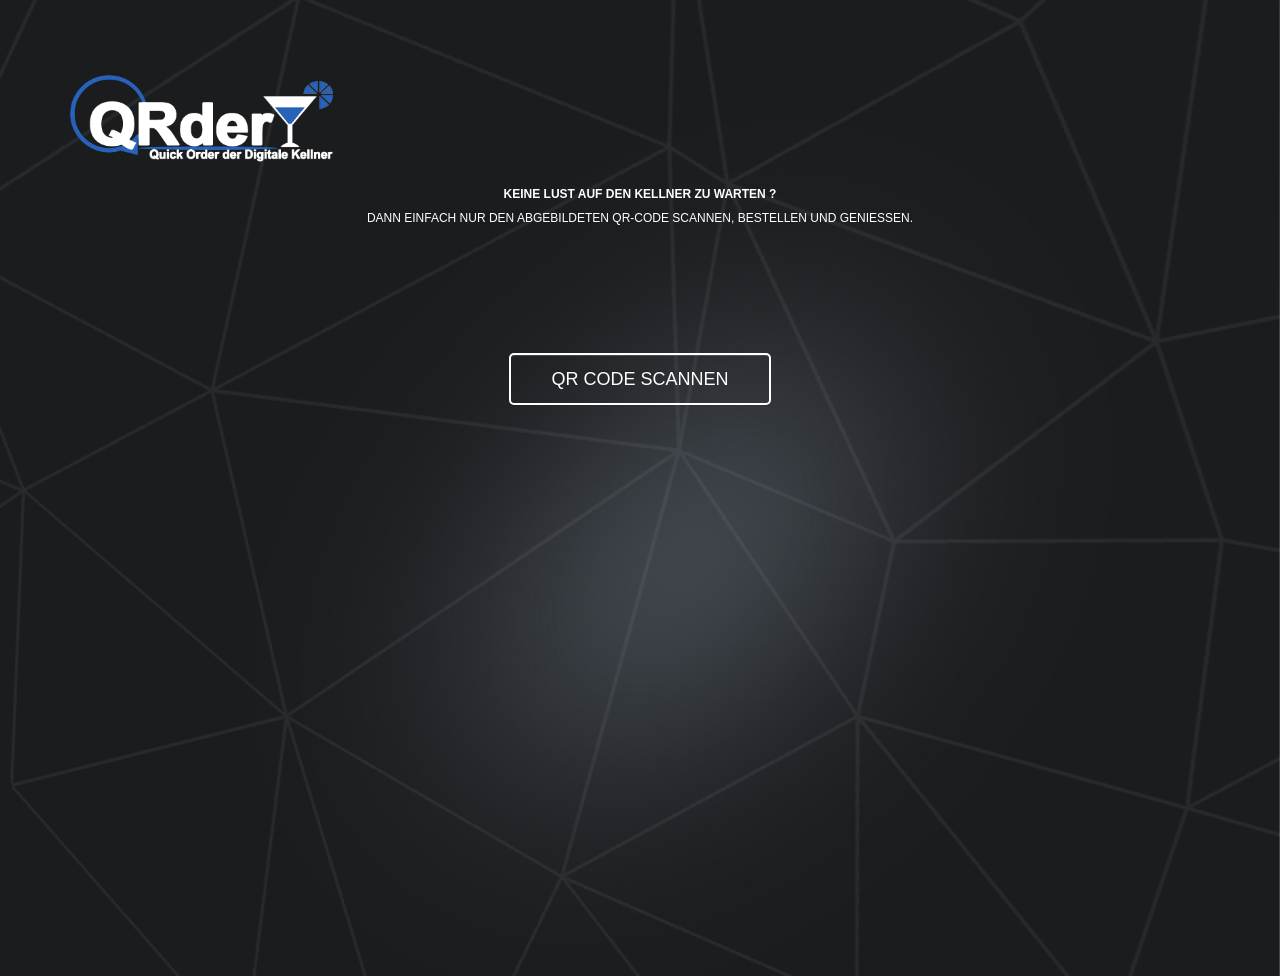
==== index.html @ 129c05bf "DataTest test" ====
<!DOCTYPE html>

<html>

<head>
    <title>QRder SCAN</title>
    <meta charset="UTF-8">
    <meta name="viewport" content="width=device-width, initial-scale=1, maximum-scale=1, user-scalable=no">
    <link href="assets/css/bootstrap.min.css" rel="stylesheet" type="text/css">
    <link href="assets/css/bootstrap-theme.min.css" rel="stylesheet" type="text/css">
    <link href='http://fonts.googleapis.com/css?family=Roboto:400,300,100,500,700' rel='stylesheet' type='text/css'>
    <link href="assets/css/simple-line-icons.css" rel="stylesheet" type="text/css">

    <link href="http://netdna.bootstrapcdn.com/font-awesome/4.1.0/css/font-awesome.min.css" rel="stylesheet" type="text/css">

    <link href="assets/css/style.css" rel="stylesheet" type="text/css">

    <link href="assets/css/custom.css" rel="stylesheet" type="text/css">
            <link rel="stylesheet" type="text/css" href="css/index.css" />


</head>

<body>

    <section id="topContainer">
        <div id="navigationWrap" class="container">
            <div class="row">
                <div class="col-lg-3"><img src="yellow/assets/img/logo.png" alt="QRderSCAN">
                </div>

            </div>

            <div class="alignTextCenter">
                <br>
                <br>
                <strong>Keine Lust auf den Kellner zu warten ?</strong>
                <br>
                <br>Dann einfach nur den abgebildeten QR-Code scannen, bestellen und genießen.<br><br>     
                <div id="results"></div>

            </div>
        </div>

        <div class="container">
            <div class="row slider"><span class="row newsletterSubmit text-center">
            <center><input type="button" id="startScan" class="btn-primary" value="QR CODE SCANNEN"><br>
            <br><div id="buynow"></div>

            </center></span>
            </div>

         </div>

        <div class="wireframe1"></div>
    </section>


    <!-- jQuery -->
    <script src="http://code.jquery.com/jquery-2.1.1.min.js" type="text/javascript"></script>

    <!-- QRSCAN -->
	<script type="text/javascript" src="cordova.js"></script>
    <script type="text/javascript" src="js/index.js"></script>
    <script>
    function doalert(obj) {
        alert(obj.getAttribute("results"));
        return false;
    }
</script>
    <!-- Easing -->
    <script src="assets/js/jquery.easing.1.3.js"></script>


    <!-- Theme JS -->
    <script src="assets/js/coretheme.min.js" type="text/javascript"></script>

    <!-- Start Color Switcher JS -->
    <!-- End Color Switcher JS -->

</body>

</html>

<!-- Localized -->
---- assets/css/simple-line-icons.css ----
@font-face {
	font-family: 'Simple-Line-Icons';
	src:url('../fonts/Simple-Line-Icons.eot');
	src:url('../fonts/Simple-Line-Icons-.eot#iefix') format('embedded-opentype'),
		url('../fonts/Simple-Line-Icons.woff') format('woff'),
		url('../fonts/Simple-Line-Icons.ttf') format('truetype'),
		url('../fonts/Simple-Line-Icons.svg#Simple-Line-Icons') format('svg');
	font-weight: normal;
	font-style: normal;
}

/* Use the following CSS code if you want to use data attributes for inserting your icons */
[data-icon]:before {
	font-family: 'Simple-Line-Icons';
	content: attr(data-icon);
	speak: none;
	font-weight: normal;
	font-variant: normal;
	text-transform: none;
	line-height: 1;
	-webkit-font-smoothing: antialiased;
	-moz-osx-font-smoothing: grayscale;
}

/* Use the following CSS code if you want to have a class per icon */
/*
Instead of a list of all class selectors,
you can use the generic selector below, but it's slower:
[class*="icon-"] {
*/
.icon-user-female, .icon-user-follow, .icon-user-following, .icon-user-unfollow, .icon-trophy, .icon-screen-smartphone, .icon-screen-desktop, .icon-plane, .icon-notebook, .icon-moustache, .icon-mouse, .icon-magnet, .icon-energy, .icon-emoticon-smile, .icon-disc, .icon-cursor-move, .icon-crop, .icon-credit-card, .icon-chemistry, .icon-user, .icon-speedometer, .icon-social-youtube, .icon-social-twitter, .icon-social-tumblr, .icon-social-facebook, .icon-social-dropbox, .icon-social-dribbble, .icon-shield, .icon-screen-tablet, .icon-magic-wand, .icon-hourglass, .icon-graduation, .icon-ghost, .icon-game-controller, .icon-fire, .icon-eyeglasses, .icon-envelope-open, .icon-envelope-letter, .icon-bell, .icon-badge, .icon-anchor, .icon-wallet, .icon-vector, .icon-speech, .icon-puzzle, .icon-printer, .icon-present, .icon-playlist, .icon-pin, .icon-picture, .icon-map, .icon-layers, .icon-handbag, .icon-globe-alt, .icon-globe, .icon-frame, .icon-folder-alt, .icon-film, .icon-feed, .icon-earphones-alt, .icon-earphones, .icon-drop, .icon-drawer, .icon-docs, .icon-directions, .icon-direction, .icon-diamond, .icon-cup, .icon-compass, .icon-call-out, .icon-call-in, .icon-call-end, .icon-calculator, .icon-bubbles, .icon-briefcase, .icon-book-open, .icon-basket-loaded, .icon-basket, .icon-bag, .icon-action-undo, .icon-action-redo, .icon-wrench, .icon-umbrella, .icon-trash, .icon-tag, .icon-support, .icon-size-fullscreen, .icon-size-actual, .icon-shuffle, .icon-share-alt, .icon-share, .icon-rocket, .icon-question, .icon-pie-chart, .icon-pencil, .icon-note, .icon-music-tone-alt, .icon-music-tone, .icon-microphone, .icon-loop, .icon-logout, .icon-login, .icon-list, .icon-like, .icon-home, .icon-grid, .icon-graph, .icon-equalizer, .icon-dislike, .icon-cursor, .icon-control-start, .icon-control-rewind, .icon-control-play, .icon-control-pause, .icon-control-forward, .icon-control-end, .icon-calendar, .icon-bulb, .icon-bar-chart, .icon-arrow-up, .icon-arrow-right, .icon-arrow-left, .icon-arrow-down, .icon-ban, .icon-bubble, .icon-camcorder, .icon-camera, .icon-check, .icon-clock, .icon-close, .icon-cloud-download, .icon-cloud-upload, .icon-doc, .icon-envelope, .icon-eye, .icon-flag, .icon-folder, .icon-heart, .icon-info, .icon-key, .icon-link, .icon-lock, .icon-lock-open, .icon-magnifier, .icon-magnifier-add, .icon-magnifier-remove, .icon-paper-clip, .icon-paper-plane, .icon-plus, .icon-pointer, .icon-power, .icon-refresh, .icon-reload, .icon-settings, .icon-star, .icon-symbol-female, .icon-symbol-male, .icon-target, .icon-volume-1, .icon-volume-2, .icon-volume-off, .icon-users {
	font-family: 'Simple-Line-Icons';
	speak: none;
	font-style: normal;
	font-weight: normal;
	font-variant: normal;
	text-transform: none;
	line-height: 1;
	-webkit-font-smoothing: antialiased;
}
.icon-user-female:before {
	content: "\e000";
}
.icon-user-follow:before {
	content: "\e002";
}
.icon-user-following:before {
	content: "\e003";
}
.icon-user-unfollow:before {
	content: "\e004";
}
.icon-trophy:before {
	content: "\e006";
}
.icon-screen-smartphone:before {
	content: "\e010";
}
.icon-screen-desktop:before {
	content: "\e011";
}
.icon-plane:before {
	content: "\e012";
}
.icon-notebook:before {
	content: "\e013";
}
.icon-moustache:before {
	content: "\e014";
}
.icon-mouse:before {
	content: "\e015";
}
.icon-magnet:before {
	content: "\e016";
}
.icon-energy:before {
	content: "\e020";
}
.icon-emoticon-smile:before {
	content: "\e021";
}
.icon-disc:before {
	content: "\e022";
}
.icon-cursor-move:before {
	content: "\e023";
}
.icon-crop:before {
	content: "\e024";
}
.icon-credit-card:before {
	content: "\e025";
}
.icon-chemistry:before {
	content: "\e026";
}
.icon-user:before {
	content: "\e005";
}
.icon-speedometer:before {
	content: "\e007";
}
.icon-social-youtube:before {
	content: "\e008";
}
.icon-social-twitter:before {
	content: "\e009";
}
.icon-social-tumblr:before {
	content: "\e00a";
}
.icon-social-facebook:before {
	content: "\e00b";
}
.icon-social-dropbox:before {
	content: "\e00c";
}
.icon-social-dribbble:before {
	content: "\e00d";
}
.icon-shield:before {
	content: "\e00e";
}
.icon-screen-tablet:before {
	content: "\e00f";
}
.icon-magic-wand:before {
	content: "\e017";
}
.icon-hourglass:before {
	content: "\e018";
}
.icon-graduation:before {
	content: "\e019";
}
.icon-ghost:before {
	content: "\e01a";
}
.icon-game-controller:before {
	content: "\e01b";
}
.icon-fire:before {
	content: "\e01c";
}
.icon-eyeglasses:before {
	content: "\e01d";
}
.icon-envelope-open:before {
	content: "\e01e";
}
.icon-envelope-letter:before {
	content: "\e01f";
}
.icon-bell:before {
	content: "\e027";
}
.icon-badge:before {
	content: "\e028";
}
.icon-anchor:before {
	content: "\e029";
}
.icon-wallet:before {
	content: "\e02a";
}
.icon-vector:before {
	content: "\e02b";
}
.icon-speech:before {
	content: "\e02c";
}
.icon-puzzle:before {
	content: "\e02d";
}
.icon-printer:before {
	content: "\e02e";
}
.icon-present:before {
	content: "\e02f";
}
.icon-playlist:before {
	content: "\e030";
}
.icon-pin:before {
	content: "\e031";
}
.icon-picture:before {
	content: "\e032";
}
.icon-map:before {
	content: "\e033";
}
.icon-layers:before {
	content: "\e034";
}
.icon-handbag:before {
	content: "\e035";
}
.icon-globe-alt:before {
	content: "\e036";
}
.icon-globe:before {
	content: "\e037";
}
.icon-frame:before {
	content: "\e038";
}
.icon-folder-alt:before {
	content: "\e039";
}
.icon-film:before {
	content: "\e03a";
}
.icon-feed:before {
	content: "\e03b";
}
.icon-earphones-alt:before {
	content: "\e03c";
}
.icon-earphones:before {
	content: "\e03d";
}
.icon-drop:before {
	content: "\e03e";
}
.icon-drawer:before {
	content: "\e03f";
}
.icon-docs:before {
	content: "\e040";
}
.icon-directions:before {
	content: "\e041";
}
.icon-direction:before {
	content: "\e042";
}
.icon-diamond:before {
	content: "\e043";
}
.icon-cup:before {
	content: "\e044";
}
.icon-compass:before {
	content: "\e045";
}
.icon-call-out:before {
	content: "\e046";
}
.icon-call-in:before {
	content: "\e047";
}
.icon-call-end:before {
	content: "\e048";
}
.icon-calculator:before {
	content: "\e049";
}
.icon-bubbles:before {
	content: "\e04a";
}
.icon-briefcase:before {
	content: "\e04b";
}
.icon-book-open:before {
	content: "\e04c";
}
.icon-basket-loaded:before {
	content: "\e04d";
}
.icon-basket:before {
	content: "\e04e";
}
.icon-bag:before {
	content: "\e04f";
}
.icon-action-undo:before {
	content: "\e050";
}
.icon-action-redo:before {
	content: "\e051";
}
.icon-wrench:before {
	content: "\e052";
}
.icon-umbrella:before {
	content: "\e053";
}
.icon-trash:before {
	content: "\e054";
}
.icon-tag:before {
	content: "\e055";
}
.icon-support:before {
	content: "\e056";
}
.icon-size-fullscreen:before {
	content: "\e057";
}
.icon-size-actual:before {
	content: "\e058";
}
.icon-shuffle:before {
	content: "\e059";
}
.icon-share-alt:before {
	content: "\e05a";
}
.icon-share:before {
	content: "\e05b";
}
.icon-rocket:before {
	content: "\e05c";
}
.icon-question:before {
	content: "\e05d";
}
.icon-pie-chart:before {
	content: "\e05e";
}
.icon-pencil:before {
	content: "\e05f";
}
.icon-note:before {
	content: "\e060";
}
.icon-music-tone-alt:before {
	content: "\e061";
}
.icon-music-tone:before {
	content: "\e062";
}
.icon-microphone:before {
	content: "\e063";
}
.icon-loop:before {
	content: "\e064";
}
.icon-logout:before {
	content: "\e065";
}
.icon-login:before {
	content: "\e066";
}
.icon-list:before {
	content: "\e067";
}
.icon-like:before {
	content: "\e068";
}
.icon-home:before {
	content: "\e069";
}
.icon-grid:before {
	content: "\e06a";
}
.icon-graph:before {
	content: "\e06b";
}
.icon-equalizer:before {
	content: "\e06c";
}
.icon-dislike:before {
	content: "\e06d";
}
.icon-cursor:before {
	content: "\e06e";
}
.icon-control-start:before {
	content: "\e06f";
}
.icon-control-rewind:before {
	content: "\e070";
}
.icon-control-play:before {
	content: "\e071";
}
.icon-control-pause:before {
	content: "\e072";
}
.icon-control-forward:before {
	content: "\e073";
}
.icon-control-end:before {
	content: "\e074";
}
.icon-calendar:before {
	content: "\e075";
}
.icon-bulb:before {
	content: "\e076";
}
.icon-bar-chart:before {
	content: "\e077";
}
.icon-arrow-up:before {
	content: "\e078";
}
.icon-arrow-right:before {
	content: "\e079";
}
.icon-arrow-left:before {
	content: "\e07a";
}
.icon-arrow-down:before {
	content: "\e07b";
}
.icon-ban:before {
	content: "\e07c";
}
.icon-bubble:before {
	content: "\e07d";
}
.icon-camcorder:before {
	content: "\e07e";
}
.icon-camera:before {
	content: "\e07f";
}
.icon-check:before {
	content: "\e080";
}
.icon-clock:before {
	content: "\e081";
}
.icon-close:before {
	content: "\e082";
}
.icon-cloud-download:before {
	content: "\e083";
}
.icon-cloud-upload:before {
	content: "\e084";
}
.icon-doc:before {
	content: "\e085";
}
.icon-envelope:before {
	content: "\e086";
}
.icon-eye:before {
	content: "\e087";
}
.icon-flag:before {
	content: "\e088";
}
.icon-folder:before {
	content: "\e089";
}
.icon-heart:before {
	content: "\e08a";
}
.icon-info:before {
	content: "\e08b";
}
.icon-key:before {
	content: "\e08c";
}
.icon-link:before {
	content: "\e08d";
}
.icon-lock:before {
	content: "\e08e";
}
.icon-lock-open:before {
	content: "\e08f";
}
.icon-magnifier:before {
	content: "\e090";
}
.icon-magnifier-add:before {
	content: "\e091";
}
.icon-magnifier-remove:before {
	content: "\e092";
}
.icon-paper-clip:before {
	content: "\e093";
}
.icon-paper-plane:before {
	content: "\e094";
}
.icon-plus:before {
	content: "\e095";
}
.icon-pointer:before {
	content: "\e096";
}
.icon-power:before {
	content: "\e097";
}
.icon-refresh:before {
	content: "\e098";
}
.icon-reload:before {
	content: "\e099";
}
.icon-settings:before {
	content: "\e09a";
}
.icon-star:before {
	content: "\e09b";
}
.icon-symbol-female:before {
	content: "\e09c";
}
.icon-symbol-male:before {
	content: "\e09d";
}
.icon-target:before {
	content: "\e09e";
}
.icon-volume-1:before {
	content: "\e09f";
}
.icon-volume-2:before {
	content: "\e0a0";
}
.icon-volume-off:before {
	content: "\e0a1";
}
.icon-users:before {
	content: "\e001";
}
/* Localized */
---- assets/css/style.css ----
/**
 * * * * * * * * * * * * * * * * * * * * *  
 * * CORE THEME STYLESHEET * * * * * * * *
 * * TABLE OF CONTENTS * * * * * * * * * *
 * * * * * * * * * * * * * * * * * * * * *
 * * * * * * * * * * * * * * * * * * * * *
 * 1. GENERAL
 * 2. HEADER SECTION
 * 3. GENERAL SECTION STYLES
 * 4. SECTION TYPO & DETAILS
 * 5. SEPARATORS
 * 6. ICON COLUMNS
 * 7. BUTTONS / GET APP            
 * 8. REVIEWS
 * 9. SCREENS
 * 10. DEMO
 * 11. FORMS
 * 12. FOOTER
 * 13. RESPONSIVE
 * * * * * * * * * * * * * * * * * * * * */
/**
 *
 * 
 * 1. GENERAL
 *
 * 
 */
html, body, div, span, object, iframe,
h1, h2, h3, h4, h5, h6, p, blockquote, pre,
abbr, address, cite, code,
del, dfn, em, img, ins, kbd, q, samp,
small, strong, sub, sup, var,
b, i,
dl, dt, dd, ol, ul, li,
fieldset, form, label, legend,
table, caption, tbody, tfoot, thead, tr, th, td,
article, aside, canvas, details, figcaption, figure,
footer, header, hgroup, menu, nav, section, summary,
time, mark, audio, video {
  margin: 0;
  padding: 0;
  border: 0;
  outline: 0;
  font-size: 100%;
  vertical-align: baseline;
  background: transparent;
}

body {
  line-height: 1;
  background: #fff;
  font-family: 'Roboto', sans-serif;
}

article, aside, details, figcaption, figure,
footer, header, hgroup, menu, nav, section {
  display: block;
}

nav ul {
  list-style: none;
}

blockquote, q {
  quotes: none;
}

blockquote:before, blockquote:after,
q:before, q:after {
  content: '';
  content: none;
}

a {
  margin: 0;
  padding: 0;
  font-size: 100%;
  vertical-align: baseline;
  background: transparent;
  text-decoration: none;
  color: #ffff33;
  transition: color 0.5s;
  -webkit-transition: color 0.5s;
}

a:hover, a:active, a:focus {
  outline: 0;
}

a:hover {
  color: #474c51;
  text-decoration: none;
}

ins {
  background-color: #ff9;
  color: #000;
  text-decoration: none;
}

mark {
  background-color: #ff9;
  color: #000;
  font-style: italic;
  font-weight: bold;
}

del {
  text-decoration: line-through;
}

img {
  max-width: 100%;
}

abbr[title], dfn[title] {
  border-bottom: 1px dotted;
  cursor: help;
}

table {
  border-collapse: collapse;
  border-spacing: 0;
}

hr {
  display: block;
  height: 1px;
  border: 0;
  border-top: 1px solid #ccc;
  margin: 1em 0;
  padding: 0;
}

input, select {
  vertical-align: middle;
}

.clear {
  clear: both;
}

h1 {
  font-size: 42px;
}

h2 {
  font-size: 34px;
}

h3 {
  font-size: 28px;
}

h4 {
  font-size: 22px;
}

h5 {
  font-size: 16px;
}

h6 {
  font-size: 8px;
}

/**
 *
 * 
 * 2. HEADER SECTION (menu&slider)
 *
 * 
 */
#topContainer {
  background: url("../img/background.jpg") no-repeat center;
  background-size: cover;
  overflow: hidden;
  -webkit-transform-style: preserve-3d;
  transform-style: preserve-3d;
  backface-visibility: hidden;
  perspective: 2000px;
}

.wireframe1 {
  width: 100%;
  height: 100%;
  background: url("../img/wireframe.png") 0 0 repeat;
  position: absolute;
  top: 0;
  z-index: 2;
  transform: scale(1.2, 1.2);
  -webkit-animation: mymove 60s infinite linear;
  animation: mymove 60s infinite linear;
  backface-visibility: hidden;
}

@-webkit-keyframes mymove {
  0% {
    background-position: 0% 0%;
  }
  48% {
    background-position: 950px -530px;
  }
  50% {
    background-position: 960px -540px;
  }
  50% {
    background-position: 970px -530px;
  }
  100% {
    background-position: 1920px 0%;
  }
}

@keyframes mymove {
  0% {
    background-position: 0% 0%;
  }
  48% {
    background-position: 950px -530px;
  }
  50% {
    background-position: 960px -540px;
  }
  50% {
    background-position: 970px -530px;
  }
  100% {
    background-position: 1920px 0%;
  }
}

#contentWrapper {
  position: relative;
  z-index: 10;
  top: 0px;
  transition: all 0.5s;
  -webkit-transition: all 0.5s;
}

#navigationWrap {
  position: relative;
  padding: 75px 15px 40px;
  z-index: 3;
}

.menuWrap {
  text-align: right;
}

.mainMenu {
  list-style: none;
  margin: 0;
  padding: 0;
  position: relative;
  margin-top: 20px;
}

.mainMenu li {
  display: inline-block;
  margin-left: 10px;
  font-size: 14px;
  font-weight: 500;
  text-transform: uppercase;
}

.mainMenu li a {
  color: #fff;
  line-height: 14px;
  padding: 10px 20px;
  text-decoration: none;
  background: transparent;
  -webkit-border-radius: 50%;
  -moz-border-radius: 50%;
  transition: all 0.5s;
  -webkit-transition: all 0.5s;
  border: none;
  outline: none;
}

.mainMenu li a:hover {
  color: #ffff33;
}

.slider {
  height: 700px;
  position: relative;
  z-index: 5;
  bottom: -35px;
}

.sliderWrap {
  position: relative;
  height: 700px;
}

.sliderWrap img {
  position: absolute;
  bottom: 0;
  left: 50%;
  opacity: 0;
  transition: opacity 0.5s, transform 0.5s;
  -webkit-transition: opacity 0.5s, -webkit-transform 0.5s;
  transform: translateY(50px);
  -webkit-transform: translateY(50px);
}

.sliderActive {
  opacity: 1 !important;
  transform: translateY(0) !important;
  -webkit-transform: translateY(0px) !important;
}

.rightSlider,
.leftSlider {
  color: #fff;
  cursor: pointer;
}

.rightSlider {
  text-align: right;
}

.sliderButtons {
  position: relative;
  z-index: 5;
  text-align: center;
  bottom: 35px;
}

.sliderButton {
  width: 23px;
  height: 23px;
  border: 2px solid #fff;
  -webkit-border-radius: 50%;
  -moz-border-radius: 50%;
  border-radius: 50%;
  display: inline-block;
  margin: 0 4px;
  transition: background 0.5s;
  -webkit-transition: background 0.5s;
  cursor: pointer;
}

.sliderButtonActive {
  background: #fff;
  cursor: default;
}

.leftSemi,
.rightSemi {
  padding: 0px;
  margin-top: 250px;
}

.leftSemi {
  text-align: right;
}

.leftSemi semicircle1 {
  height: 340px;
  width: 100%;
  border-radius: 340px 0px 0% 340px;
  border: 2px solid #fff;
  border-right: 0;
  position: absolute;
  top: 0;
  left: 0;
  transition: all 0.5s;
  -webkit-transition: all 0.5s;
}

.leftSemi .semicircle2 {
  height: 250px;
  width: 80%;
  border-radius: 250px 0% 0% 250px;
  border: 2px solid #fff;
  border-right: 0;
  position: absolute;
  top: 45px;
  right: 0;
  transition: all 0.5s;
  -webkit-transition: all 0.5s;
}

.leftSemi .lineTop {
  position: absolute;
  top: 0;
  right: 0;
  border-right: 2px solid #fff;
  height: 45px;
  transition: all 0.5s;
  -webkit-transition: all 0.5s;
}

.leftSemi .lineBot {
  position: absolute;
  bottom: 0;
  right: 0;
  border-right: 2px solid #fff;
  height: 43px;
  transition: all 0.5s;
  -webkit-transition: all 0.5s;
}

.rightSemi .semicircle1 {
  height: 340px;
  width: 100%;
  border-radius: 0px 340px 340px 0px;
  border: 2px solid #fff;
  border-left: 0;
  position: absolute;
  top: 0;
  left: 0;
  transition: all 0.5s;
  -webkit-transition: all 0.5s;
}

.rightSemi .semicircle2 {
  height: 250px;
  width: 80%;
  border-radius: 0 250px 250px 0;
  border: 2px solid #fff;
  border-left: 0;
  position: absolute;
  top: 45px;
  left: 0;
  transition: all 0.5s;
  -webkit-transition: all 0.5s;
}

.rightSemi .lineTop {
  position: absolute;
  top: 0;
  left: 0;
  border-right: 2px solid #fff;
  height: 45px;
  transition: all 0.5s;
  -webkit-transition: all 0.5s;
}

.rightSemi .lineBot {
  position: absolute;
  bottom: 0;
  left: 0;
  border-right: 2px solid #fff;
  height: 43px;
  transition: all 0.5s;
  -webkit-transition: all 0.5s;
}

.leftSemi p,
.rightSemi p {
  font-size: 24px;
  color: #fff;
  padding: 155px 0;
  cursor: pointer;
  position: relative;
  z-index: 5;
  transition: all 0.5s;
  -webkit-transition: all 0.5s;
}

.leftSemi p:hover,
.rightSemi p:hover {
  color: #ffff33;
}

.leftSemi p {
  text-align: right;
}

.rightSemi p {
  text-align: left;
}

.rightSemi:hover .lineBot,
.rightSemi:hover .lineTop,
.rightSemi:hover .semicircle2,
.rightSemi:hover .semicircle1 {
  border-color: #ffff33;
  -webkit-box-shadow: 0 0 5px 1px rgba(255, 255, 31, 0.3);
  box-shadow: 12px 0 5px 0px rgba(255, 255, 31, 0.05);
}

.leftSemi:hover .lineBot,
.leftSemi:hover .lineTop,
.leftSemi:hover .semicircle2,
.leftSemi:hover .semicircle1 {
  border-color: #ffff33;
  -webkit-box-shadow: 0 0 5px 1px rgba(255, 255, 31, 0.3);
  box-shadow: -12px 0 5px 0px rgba(255, 255, 31, 0.05);
}

#followMenu {
  width: 100%;
  position: fixed;
  background: #1b1c1e;
  background-size: cover;
  padding: 10px 0;
  z-index: 20;
  overflow: hidden;
  text-align: center;
  border-bottom: 1px solid #474c51;
  transform: translateY(-77px);
  -webkit-transform: translateY(-77px);
  transition: transform 0.5s;
  -webkit-transition: -webkit-transform 0.5s;
}

#followMenu .mainMenu {
  margin: 0 auto;
}

#followMenu .mainMenu li a {
  color: #474c51;
}

#followMenu img {
  max-height: 100%;
  height: 50px;
}

#followMenu .mainMenu li a:hover,
#followMenu .mainMenu .menuActive a {
  color: #ffff33 !important;
}

#responsiveMenuToggle {
  position: fixed;
  top: 0px;
  right: 0px;
  z-index: 20;
  padding: 10px;
  font-size: 30px;
  background: #41454a;
  display: none;
  cursor: pointer;
  color: #ffff33;
}

/**
 *
 * 
 * 3. GENERAL SECTION STYLES
 *
 * 
 */
.section-100-100 {
  padding: 100px 0 100px;
}

.section-60-80 {
  padding: 60px 0 80px;
}

.section-0-50 {
  padding: 0px 0 50px;
}

.section-50-50 {
  padding: 50px 0 50px;
}

.section-50-100 {
  padding: 50px 0 100px;
}

.darkBgSection {
  position: relative;
  background-color: #23272b;
  /*fallback */
  background: -webkit-linear-gradient(#23272b, #41454a);
  background: -o-linear-gradient(#23272b, #41454a);
  background: -moz-linear-gradient(#23272b, #41454a);
  background: linear-gradient(#23272b, #41454a);
}

.lightBgSection {
  position: relative;
  background-color: #c2c6c9;
  /*fallback */
  background: -webkit-radial-gradient(#fefefe 10%, #e5e6e8 30%, #c2c6c9 60%);
  background: -o-radial-gradient(#fefefe 10%, #e5e6e8 30%, #c2c6c9 60%);
  background: -moz-radial-gradient(#fefefe 10%, #e5e6e8 30%, #c2c6c9 60%);
  background: radial-gradient(#fefefe 10%, #e5e6e8 30%, #c2c6c9 60%);
}

.textureBgSection {
  position: relative;
  background-image: url(../img/bg.jpg);
  background-attachment: fixed;
  background-repeat: repeat;
  background-color: #fff;
  background-position: 0 0;
}

.textureBgSectionColored {
  position: relative;
  background-image: url(../img/bg-texture1.jpg);
  background-attachment: fixed;
  background-repeat: repeat;
  background-color: #fff;
  background-position: 0 0;
}

/**
 *
 * 
 * 4. SECTION TYPO & DETAILS
 *
 * 
 */
.sectionTitle,
.sectionDescription {
  text-align: center;
}

.sectionTitle {
  font-size: 48px;
  line-height: 72px;
  font-weight: 400;
  text-transform: uppercase;
}

.sectionDescription {
  font-size: 18px;
  line-height: 32px;
  font-weight: 400;
  font-style: italic;
  text-transform: uppercase;
}

.darkBgSection {
  color: #fff;
}

.lightBgSection {
  color: #474c51;
}

.lightBgSection .sectionDescription,
.darkBgSection .sectionDescription {
  color: #7a8085;
}

.textureBgSection,
.textureBgSectionColored {
  color: #fff;
}

.textureBgSection .sectionTitle,
.textureBgSection .sectionDescription,
.textureBgSectionColored .sectionTitle,
.textureBgSectionColored .sectionDescription {
  color: #fff;
}

.hide-desktop {
  display: none;
}

/**
 *
 * 
 * 5. SEPARATORS
 *
 * 
 */
.separator20 {
  height: 20px;
}

.separator50 {
  height: 50px;
}

.separator100 {
  height: 100px;
}

.separator200 {
  height: 200px;
}

.alignTextCenter {
	text-align: center;
	color: #FFFFFF;
}

.decoratorTop {
  position: absolute;
  top: -50px;
  width: 100%;
  height: 50px;
  display: block;
  z-index: 9;
}

/**
 *
 * 6. ICON COLUMNS
 * 
 */
/*center icon col*/
.iconColWrap {
  text-align: center;
  margin-bottom: 60px;
}

.iconColWrap i {
  min-width: 30px;
  font-size: 32px;
  border: 2px solid #474c51;
  padding: 35px;
  background: transparent;
  -webkit-border-radius: 50%;
  -moz-border-radius: 50%;
  border-radius: 50%;
  cursor: default;
  transition: background 0.3s, color 0.3s;
  -webkit-transition: background 0.3s, color 0.3s;
  transform: translate3d(0px, 0px, 0px);
  -webkit-transform: translate3d(0px, 0px, 0px);
  margin-bottom: 35px;
  display: inline-block;
  color: #fff;
}

.iconColWrap h2 {
  font-size: 24px;
  color: #fff;
  margin-bottom: 25px;
  line-height: 28px;
  transition: color 0.3s;
  -webkit-transition: color 0.3s;
}

.iconColWrap p {
  font-size: 16px;
  color: #ccc;
  font-weight: 300;
  line-height: 22px;
}

.iconColWrap:hover i {
  color: #474c51;
  background: #ffff33;
}

.iconColWrap:hover h2 {
  color: #ffff33;
}

/*right icon col*/
.iconRightColWrap {
  transform: translate(0, 0) translate3d(0px, 0px, 0px);
  -webkit-transform: translate(0, 0) translate3d(0px, 0px, 0px);
  transition: transform 0.3s;
  -webkit-transition: -webkit-transform 0.3s;
  margin-bottom: 40px;
}

.iconRightColWrap i {
  font-size: 32px;
  border: 2px solid #474c51;
  color: #474c51;
  padding: 25px;
  background: transparent;
  -webkit-border-radius: 50%;
  -moz-border-radius: 50%;
  border-radius: 50%;
  cursor: default;
  transition: background 0.3s, color 0.3s;
  -webkit-transition: background 0.3s, color 0.3s;
  float: right;
  min-width: 30px;
  text-align: center;
}

.iconRightColWrap h2 {
  font-size: 24px;
  color: #474c51;
  margin-bottom: 10px;
  line-height: 28px;
  transition: color 0.3s;
  -webkit-transition: color 0.3s;
}

.iconRightColWrap p {
  font-size: 16px;
  color: #474c51;
  font-weight: 300;
  line-height: 22px;
}

.iconRightColWrap:hover i {
  color: #ffff33;
  background: #474c51;
}

.rightColTextWrap {
  float: right;
  text-align: right;
  max-width: 70%;
  margin-right: 20px;
}

/*left icon col*/
.iconLeftColWrap {
  transform: translate(0, 0) translate3d(0px, 0px, 0px);
  -webkit-transform: translate(0, 0) translate3d(0px, 0px, 0px);
  transition: transform 0.3s;
  -webkit-transition: -webkit-transform 0.3s;
  margin-bottom: 40px;
}

.iconLeftColWrap i {
  font-size: 32px;
  border: 2px solid #474c51;
  color: #474c51;
  padding: 25px;
  background: transparent;
  -webkit-border-radius: 50%;
  -moz-border-radius: 50%;
  border-radius: 50%;
  cursor: default;
  transition: background 0.3s, color 0.3s;
  -webkit-transition: background 0.3s, color 0.3s;
  float: left;
  min-width: 30px;
  text-align: center;
}

.iconLeftColWrap h2 {
  font-size: 24px;
  color: #474c51;
  margin-bottom: 10px;
  line-height: 28px;
  transition: color 0.3s;
  -webkit-transition: color 0.3s;
}

.iconLeftColWrap p {
  font-size: 16px;
  color: #474c51;
  font-weight: 300;
  line-height: 22px;
}

.iconLeftColWrap:hover i {
  color: #ffff33;
  background: #474c51;
}

.iconLeftColWrap:hover h2 {
  color: #474c51;
}

.leftColTextWrap {
  float: left;
  text-align: left;
  max-width: 70%;
  margin-left: 20px;
}

/**
 *
 * 7. BUTTONS / GET APP
 * 
 */
.downloadButton {
  border: 2px solid #9da0a2;
  -webkit-border-radius: 19px;
  -moz-border-radius: 10px;
  border-radius: 10px;
  padding: 10px;
  color: #474c51;
  font-size: 24px;
  text-decoration: none;
  transition: all 0.3s;
  -webkit-transition: all 0.3s;
  margin: 0 15px;
  display: inline-block;
}

.downloadButton span.dlcol {
  font-size: 12px;
  vertical-align: middle;
  text-transform: uppercase;
  margin-left: 20px;
  transition: color 0.3s;
  -webkit-transition: color 0.3s;
}

.downloadButton span.dlwhite {
  transition: color 0.3s;
  -webkit-transition: color 0.3s;
}

.downloadButton i {
  font-size: 28px;
  vertical-align: top;
  margin-right: 20px;
}

.downloadButton:hover {
  background: #474c51;
  border-color: #474c51;
  text-decoration: none;
}

.downloadButton:hover span.dlwhite {
  color: #fff;
}

.downloadButton:hover span.dlcol {
  color: #ffff33;
}

.version {
  font-size: 60px;
  font-weight: 300;
  margin-bottom: 50px;
}

.version span {
  font-weight: 500;
}

.downloads {
  position: absolute;
  right: 0;
  bottom: -105px;
  font-size: 60px;
  font-weight: 300;
  margin-bottom: 50px;
  text-align: right;
}

.downloads span {
  font-weight: 500;
}

.phoneWrap .getappPhone {
  position: relative;
  left: -100px;
  top: 30px;
}

.phoneWrap .lines {
  position: absolute;
  left: -70px;
  top: 30px;
}

.headerButton {
  color: #fff;
  text-transform: uppercase;
  font-size: 18px;
  border: 2px solid #fff;
  display: inline-block;
  width: 100%;
  text-align: center;
  padding: 20px 0;
  -webkit-border-radius: 15px;
  -moz-border-radius: 15px;
  border-radius: 15px;
  transition: color 0.5s, border-color 0.5s;
}

.headerButton:hover {
  color: #ffff33;
  border-color: #ffff33;
}

ul {
  padding-left: 15px;
}

ul li {
  padding: 0;
  margin: 20px 0;
}

/**
 *
 * 
 * 8. REVIEWS
 *
 * 
 */
.revImage {
  text-align: center;
  margin-bottom: 40px;
}

.revImage img {
  padding: 10px;
  border: 2px solid #fff;
  -webkit-border-radius: 50%;
  -moz-border-radius: 50%;
  border-radius: 50%;
  transition: all 0.3s;
  -webkit-transition: all 0.3s;
}

.review:hover .revImage img {
  background: #fff;
}

.reviewCloud {
  background: #fff;
  padding: 15px;
  -webkit-border-radius: 7px;
  -moz-border-radius: 7px;
  border-radius: 7px;
}

.reviewCloud span {
  font-size: 18px;
  font-weight: 300;
  color: #a3a5a8;
  padding-right: 15px;
}

.reviewCloud p {
  font-size: 24px;
  font-weight: 300;
  color: #474c51;
  margin-top: 10px;
}

.reviewCloud img {
  vertical-align: bottom;
}

.revNavi {
  width: 46px;
  border-radius: 50%;
  color: #fff;
  font-size: 32px;
  line-height: 32px;
  padding: 5px 16px;
  position: relative;
  transition: color 0.3s ease 0s, background 0.3s ease 0s, border-color 0.3s ease 0s;
  -webkit-transition: color 0.3s ease 0s, background 0.3s ease 0s, border-color 0.3s ease 0s;
  z-index: 5;
  cursor: pointer;
  -webkit-border-radius: 50px;
  -moz-border-radius: 50px;
  border-radius: 50px;
  border: 2px solid #fff;
}

.revNavi:hover {
  color: #474c51;
  background: #fff;
}

.revNaviRight,
.revNaviLeft {
  position: absolute;
  top: -200px;
}

.revNaviLeft {
  left: 0;
}

.revNaviRight {
  right: 0;
}

.revNaviWrap {
  position: relative;
  width: 100%;
}

.reviews {
  overflow: hidden;
  position: relative;
}

.review {
  opacity: 0;
  transition: all 0.5s;
  -webkit-transition: all 0.5s;
  transform: scale(0.9);
  position: absolute;
  left: 0;
  top: 0;
  width: 100%;
}

.reviewActive {
  opacity: 1 !important;
  transform: scale(1) !important;
  z-index: 2;
}

#reviewsTimer {
  height: 5px;
  width: 100%;
  position: relative;
  overflow: hidden;
}

#reviewsTimerBar {
  width: 100%;
  height: 5px;
  background: #fff;
  position: relative;
}

/**
 *
 * 
 * 9. SCREENS
 *
 * 
 */
.screensViewport {
  overflow: hidden;
}

.screensPanel {
  width: 10000px;
  position: relative;
  left: 0;
  transition: all 0.5s;
  -webkit-transition: all 0.5s;
}

.screen-item {
  width: 260px;
  float: left;
  margin: 0 30px;
  transform: scale(0.88);
  transition: all 0.5s;
  -webkit-transition: all 0.5s;
  background: url(../img/phone-wireframe.png) no-repeat top center;
}

.screen-item img {
  position: relative;
  left: 50%;
  top: 78px;
  margin-left: -109px;
}

.screen-item p {
  margin-top: 180px;
  font-size: 18px;
  text-align: center;
  color: #7a8085;
  text-transform: uppercase;
}

.scrButton {
  width: 46px;
  border-radius: 50%;
  color: #474c51;
  font-size: 32px;
  line-height: 32px;
  padding: 5px 16px;
  position: relative;
  transition: color 0.3s ease 0s, background 0.3s ease 0s, border-color 0.3s ease 0s;
  -webkit-transition: color 0.3s ease 0s, background 0.3s ease 0s, border-color 0.3s ease 0s;
  z-index: 5;
  cursor: pointer;
  -webkit-border-radius: 50px;
  -moz-border-radius: 50px;
  border-radius: 50px;
  border: 2px solid #474c51;
}

.scrButton:hover {
  background: #474c51;
  color: #ffff33;
}

.revScrWrap {
  position: relative;
}

.revScrLeft {
  position: absolute;
  left: 0;
  top: -330px;
}

.revScrRight {
  position: absolute;
  right: 0;
  top: -330px;
}

.screensPanel-column {
  position: relative;
  left: 50%;
  width: 320px;
  margin-left: -190px;
  padding-left: 15px;
  padding-right: 15px;
}

@media (min-width: 768px) {
  .screensPanel-column {
    position: relative;
    left: auto;
    float: left;
    width: 83.33333333%;
    margin-left: 7.33333333%;
  }
  .screen-item-active {
    transform: scale(1);
  }
}

@media (min-width: 992px) {
  .screensPanel-column {
    width: 66.66666667%;
    margin-left: 16.66666667%;
  }
}

@media (min-width: 1200px) {
  .screensPanel-column {
    width: 83.33333333%;
    margin-left: 9.33333333%;
  }
}

/**
 *
 * 
 * 10. DEMO
 *
 * 
 */
#videoContainer {
  overflow: hidden;
}

.videoContainer {
  position: relative;
  z-index: 2;
}

.girlContainer {
  z-index: 1;
}

.girlBg {
  height: 600px;
  background: url("../img/demo/girl.png") top left no-repeat;
  position: absolute;
  right: -15px;
}

.demoVideo {
  text-align: center;
}

.demoVideo i {
  font-size: 32px;
  padding: 40px;
  border: 2px solid #fff;
  -webkit-border-radius: 50%;
  -moz-border-radius: 50%;
  border-radius: 50%;
  display: inline-block;
  transition: all 0.5s;
  -webkit-transition: all 0.5s;
}

.demoVideo a {
  text-decoration: none;
  color: #fff;
  transition: all 0.5s;
  -webkit-transition: all 0.5s;
}

.demoVideo a:hover {
  color: #ffff33;
}

.demoVideo a:hover i {
  background: #292a2d;
}

.text-center {
  text-align: center;
}

.text-right {
  text-align: right;
}

#demoStyle {
  position: fixed;
  top: 0px;
  left: -140px;
  z-index: 20;
  padding: 10px;
  background: #41454a;
  font-size: 18px;
  color: #ffff33;
  width: 140px;
  transition: left 0.3s;
  -webkit-transition: left 0.3s;
}

#demoStyle i {
  position: absolute;
  right: -45px;
  top: 0;
  padding: 10px;
  font-size: 30px;
  background: #41454a;
  cursor: pointer;
}

#demoStyle ul {
  list-style: none;
  margin: 0;
}

#demoStyle ul li {
  margin: 10px 0;
}

#demoStyle ul li a {
  color: #ffff33;
  text-decoration: underline;
}

#demoStyle ul li a:hover {
  color: #ffff33;
}

.demoStyleActive {
  left: 0px !important;
}

@media (min-width: 1200px) {
  .girlContainer {
    position: relative;
  }
}

/**
 *
 * 
 * 11. FORMS
 *
 * 
 */
.textureBgSection input:not([type=submit]),
.textureBgSectionColored input:not([type=submit]) {
  width: 100%;
  box-sizing: border-box;
  padding: 15px 15px 15px 47px;
  color: #999999;
  outline: none;
  border: none;
  -webkit-border-radius: 5px;
  -moz-border-radius: 5px;
  border-radius: 5px;
  font-size: 18px;
}

.textureBgSection .newsletterSubmit input:hover,
.textureBgSectionColored .newsletterSubmit input:hover {
  background: #fff;
  color: #474c51;
}

.lightBgSection input:not([type=submit]) {
  width: 100%;
  box-sizing: border-box;
  padding: 15px 15px 15px 60px;
  color: #999999;
  background: transparent;
  outline: none;
  border: 2px solid #929699;
  -webkit-border-radius: 5px;
  -moz-border-radius: 5px;
  border-radius: 5px;
  font-size: 18px;
}

.lightBgSection input[type=submit] {
  margin: 30px 0;
  border: 2px solid #929699;
  color: #474c51;
  outline: 0;
  background: transparent;
  -webkit-border-radius: 5px;
  -moz-border-radius: 5px;
  border-radius: 5px;
  font-size: 18px;
  text-transform: uppercase;
  padding: 15px 40px;
  transition: all 0.5s;
  -webkit-transition: all 0.5s;
}

.lightBgSection input[type=submit]:hover {
  background: #474c51;
  border-color: #474c51;
  color: #ffff33;
}

.lightBgSection textarea {
  width: 100%;
  box-sizing: border-box;
  padding: 15px;
  color: #999999;
  background: transparent;
  outline: none;
  border: 2px solid #929699;
  -webkit-border-radius: 5px;
  -moz-border-radius: 5px;
  border-radius: 5px;
  font-size: 18px;
  resize: none;
}

.formWrap {
  position: relative;
}

.formWrap i {
  color: #474c51;
  position: absolute;
  left: 25px;
  top: 13px;
  font-size: 22px;
}

.newsletterSubmit input {
  margin: 30px 0;
  border: 2px solid #fff;
  outline: 0;
  background: transparent;
  -webkit-border-radius: 5px;
  -moz-border-radius: 5px;
  border-radius: 5px;
  font-size: 18px;
  text-transform: uppercase;
  padding: 15px 40px;
  transition: all 0.5s;
  -webkit-transition: all 0.5s;
}

.contacticon {
  font-size: 22px;
  vertical-align: bottom;
  margin-right: 10px;
}

/**
 *
 * 
 * 11. FOOTER
 *
 * 
 */
.footerIcons i {
  color: #fff;
  font-size: 32px;
  margin: 0 10px;
  border: 2px solid #5c6065;
  -webkit-border-radius: 50%;
  -moz-border-radius: 50%;
  border-radius: 50%;
  text-align: center;
  display: inline-block;
  width: 80px;
  padding: 22px 0;
  transition: all 0.5s;
  -webkit-transition: all 0.5s;
}

.footerIcons i:hover {
  color: #474c51;
  border-color: #ffff33;
  background: #ffff33;
}

.copyright {
  padding-left: 15px;
  padding-right: 15px;
}

.copyright a:hover {
  color: #ffff33;
  text-decoration: underline;
  font-size: 16px;
}

.pp_close {
  display: none !important;
}

/* Large devices  */
@media (min-width: 1200px) {
  .fmshown {
    display: block !important;
    transform: translateY(0px) !important;
    -webkit-transform: translateY(0px) !important;
  }
}

/* Medium devices */
@media (min-width: 768px) and (max-width: 1199px) {
  .screen-item {
    transform: scale(1);
  }
  #navigationWrap .col-lg-3 {
    text-align: center;
  }
  #navigationWrap .menuWrap {
    display: none;
  }
  .leftColTextWrap {
    margin: 0px 2px 0;
  }
  .rightColTextWrap {
    margin: 0px 0 0 2px;
  }
  #followMenu {
    overflow-y: scroll;
    transform: translateY(0px) !important;
    -webkit-transform: translateY(0px) !important;
    display: none;
  }
  #followMenu .mainMenu li {
    display: block;
    margin: 30px 0;
  }
  #responsiveMenuToggle {
    display: block;
  }
  .downloads {
    bottom: -150px;
  }
  .phoneWrap .getappPhone {
    left: 0px;
  }
  .phoneWrap lines {
    display: none;
  }
}

@media (min-width: 768px) and (max-width: 991px) {
  .lineBot,
  .lineTop,
  .semicircle2,
  .semicircle1,
  .leftSemi p,
  .rightSemi p {
    display: none;
  }
  .iconRightColWrap,
  .iconLeftColWrap {
    text-align: center;
  }
  .iconRightColWrap i,
  .iconLeftColWrap i {
    float: none;
    display: inline-block;
  }
  .rightColTextWrap,
  .leftColTextWrap {
    max-width: 100%;
    float: none;
    text-align: center;
    margin: 10px 0 0;
  }
  .contactText p {
    text-align: center;
    margin: 10px 0;
  }
}

/*small devices*/
@media (max-width: 767px) {
  .revNaviWrap {
    height: 47px;
    margin-bottom: 30px;
  }
  .revScrWrap {
    height: 47px;
    margin-top: 30px;
  }
  .revNaviRight,
  .revNaviLeft,
  .revScrLeft,
  .revScrRight {
    top: 0;
    left: 50%;
    right: auto;
  }
  .revNaviLeft,
  .revScrLeft {
    margin-left: -60px;
  }
  .revNaviRight,
  .revScrRight {
    margin-right: -60px;
  }
  #navigationWrap .col-lg-3 {
    text-align: center;
  }
  #navigationWrap .menuWrap {
    display: none;
  }
  .lineBot,
  .lineTop,
  .semicircle2,
  .semicircle1,
  .headerButton {
    display: none;
  }
  .sliderWrap,
  .slider {
    height: 400px;
  }
  .sliderImg {
    max-width: 250px;
  }
  .iconRightColWrap,
  .iconLeftColWrap {
    text-align: center;
  }
  .iconRightColWrap i,
  .iconLeftColWrap i {
    float: none;
    display: inline-block;
  }
  .rightColTextWrap,
  .leftColTextWrap {
    max-width: 100%;
    float: none;
    text-align: center;
    margin: 10px 0 0;
  }
  .contactText p {
    text-align: center;
    margin: 10px 0;
  }
  .newsletterInputs input {
    margin: 10px 0;
  }
  .newsletterInputs .formWrap i {
    top: 23px;
  }
  .downloadButton {
    margin: 10px 0;
  }
  #followMenu {
    overflow-y: scroll;
    transform: translateY(0px) !important;
    -webkit-transform: translateY(0px) !important;
    display: none;
  }
  #followMenu .mainMenu li {
    display: block;
    margin: 30px 0;
  }
  #responsiveMenuToggle {
    display: block;
  }
  .version,
  .features {
    text-align: center;
    list-style-position: inside;
  }
  .downloads {
    position: relative;
    text-align: center;
    bottom: 0;
    right: 0;
  }
  .phoneWrap .getappPhone {
    left: 0px;
  }
  .phoneWrap .lines {
    display: none;
  }
}
---- assets/css/custom.css ----
/* --------------------------------------------------------- */
/* !Add custom styles below this line */
/* --------------------------------------------------------- */
---- css/index.css ----
/*
 * Licensed to the Apache Software Foundation (ASF) under one
 * or more contributor license agreements.  See the NOTICE file
 * distributed with this work for additional information
 * regarding copyright ownership.  The ASF licenses this file
 * to you under the Apache License, Version 2.0 (the
 * "License"); you may not use this file except in compliance
 * with the License.  You may obtain a copy of the License at
 *
 * http://www.apache.org/licenses/LICENSE-2.0
 *
 * Unless required by applicable law or agreed to in writing,
 * software distributed under the License is distributed on an
 * "AS IS" BASIS, WITHOUT WARRANTIES OR CONDITIONS OF ANY
 * KIND, either express or implied.  See the License for the
 * specific language governing permissions and limitations
 * under the License.
 */
* {
    -webkit-tap-highlight-color: rgba(0,0,0,0); /* make transparent link selection, adjust last value opacity 0 to 1.0 */
}

body {
    -webkit-touch-callout: none;                /* prevent callout to copy image, etc when tap to hold */
    -webkit-text-size-adjust: none;             /* prevent webkit from resizing text to fit */
    -webkit-user-select: none;                  /* prevent copy paste, to allow, change 'none' to 'text' */
    background-color:#E4E4E4;
    background-image:linear-gradient(top, #A7A7A7 0%, #E4E4E4 51%);
    background-image:-webkit-linear-gradient(top, #A7A7A7 0%, #E4E4E4 51%);
    background-image:-ms-linear-gradient(top, #A7A7A7 0%, #E4E4E4 51%);
    background-image:-webkit-gradient(
        linear,
        left top,
        left bottom,
        color-stop(0, #A7A7A7),
        color-stop(0.51, #E4E4E4)
    );
    background-attachment:fixed;
    font-family:'HelveticaNeue-Light', 'HelveticaNeue', Helvetica, Arial, sans-serif;
    font-size:12px;
    height:100%;
    margin:0px;
    padding:0px;
    text-transform:uppercase;
    width:100%;
}

/* Portrait layout (default) */
.app {
    background:url(../img/logo.png) no-repeat center top; /* 170px x 200px */
    position:absolute;             /* position in the center of the screen */
    left:50%;
    top:50%;
    height:50px;                   /* text area height */
    width:225px;                   /* text area width */
    text-align:center;
    padding:180px 0px 0px 0px;     /* image height is 200px (bottom 20px are overlapped with text) */
    margin:-115px 0px 0px -112px;  /* offset vertical: half of image height and text area height */
                                   /* offset horizontal: half of text area width */
}

/* Landscape layout (with min-width) */
@media screen and (min-aspect-ratio: 1/1) and (min-width:400px) {
    .app {
        background-position:left center;
        padding:75px 0px 75px 170px;  /* padding-top + padding-bottom + text area = image height */
        margin:-90px 0px 0px -198px;  /* offset vertical: half of image height */
                                      /* offset horizontal: half of image width and text area width */
    }
}

h1 {
    font-size:24px;
    font-weight:normal;
    margin:0px;
    overflow:visible;
    padding:0px;
    text-align:center;
}

.event {
    border-radius:4px;
    -webkit-border-radius:4px;
    color:#FFFFFF;
    font-size:12px;
    margin:0px 30px;
    padding:2px 0px;
}

.event.listening {
    background-color:#333333;
    display:block;
}

.event.received {
    background-color:#4B946A;
    display:none;
}

@keyframes fade {
    from { opacity: 1.0; }
    50% { opacity: 0.4; }
    to { opacity: 1.0; }
}
 
@-webkit-keyframes fade {
    from { opacity: 1.0; }
    50% { opacity: 0.4; }
    to { opacity: 1.0; }
}
 
.blink {
    animation:fade 3000ms infinite;
    -webkit-animation:fade 3000ms infinite;
}
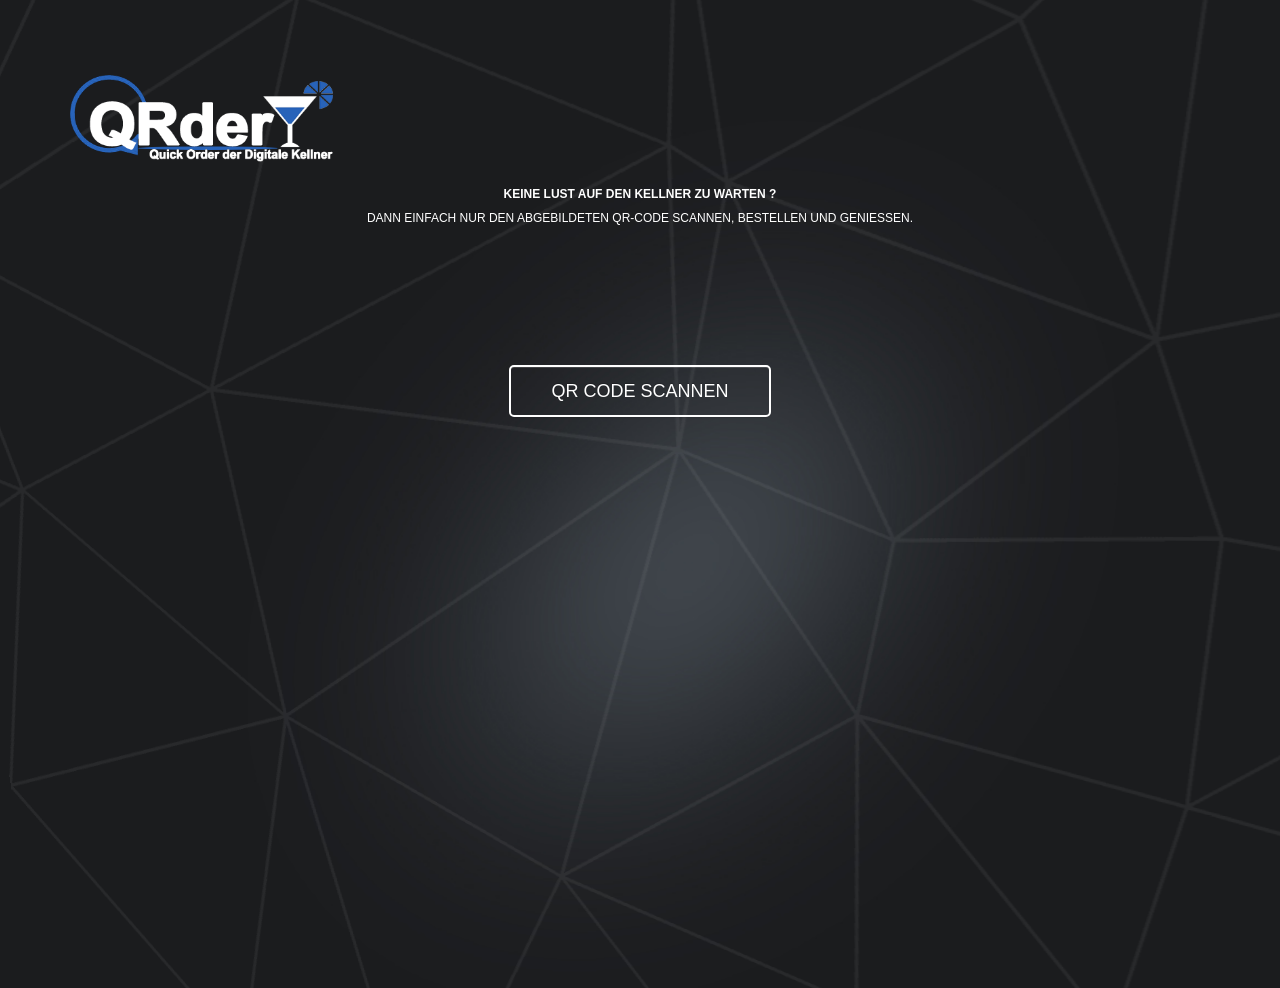
==== commit c95aeac9: "-" ====
--- a/index.html
+++ b/index.html
@@ -37,7 +37,7 @@
                 <strong>Keine Lust auf den Kellner zu warten ?</strong>
                 <br>
                 <br>Dann einfach nur den abgebildeten QR-Code scannen, bestellen und genießen.<br><br>     
-                <div id="results"></div>
+                <div id="results"></div><br>
 
             </div>
         </div>
@@ -68,6 +68,12 @@
         return false;
     }
 </script>
+<script>
+    function doalert(obj) {
+        alert(obj.getAttribute("buynow"));
+        return false;
+    }
+</script>
     <!-- Easing -->
     <script src="assets/js/jquery.easing.1.3.js"></script>
 
